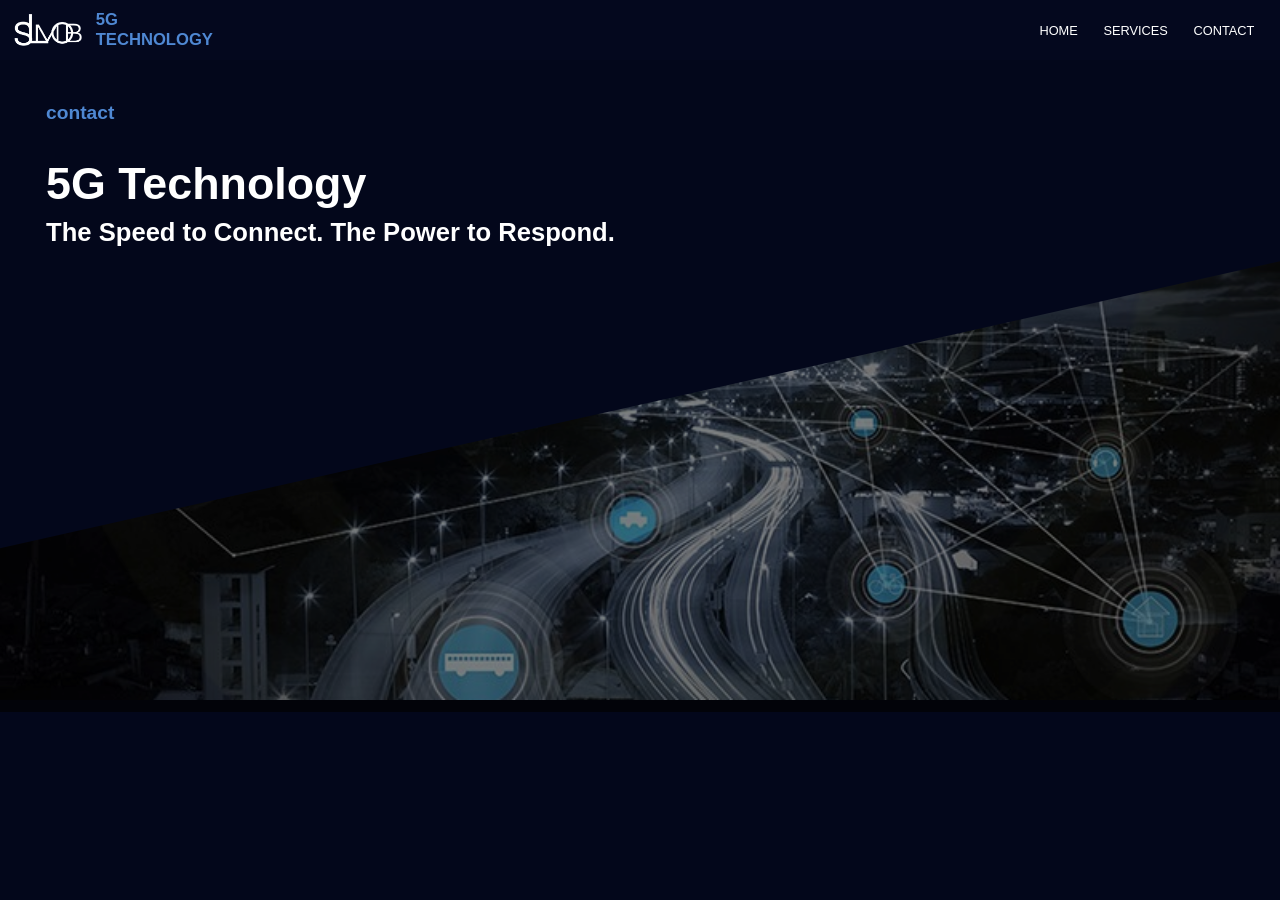
==== contact.html @ cd4a7223 "3 28am" ====
<!DOCTYPE html>
<head>
    <meta charset="UTF-8">
    <meta name="viewport" content="width=device-width, initial-scale=1.0">
    <title>5G for Education</title>
    <link rel="stylesheet" href="style.css">
</head>

<body>
    <nav class="navbar">
        <div class="logo">
            <img src="img/Lsmob.png" alt="LSMOB LOGO">
            <div style="margin-left: 1vw;">
                <strong>5G</strong><br>
                <span>TECHNOLOGY</span>
            </div>
        </div>
        <ul class="nav-links">
            <li><a href="index.html">HOME</a></li>
            <li><a href="services.html">SERVICES</a></li>
            <li><a href="contact.html">CONTACT</a></li>
        </ul>
    </nav>

    <div class="triangle-mask"></div>
    <div class="text">
        <div class="small">contact</div>
        <h1>5G Technology</h1>
        <p>The Speed to Connect. The Power to Respond.</p>
    </div>
</body>
</html>
---- style.css ----
body {
            margin: 0vw;
            font-family: Arial, sans-serif;
            background-color: #03071b;
            overflow-x: hidden;

        }

        /*header*/

        .navbar {
            background-color: #090f283b;
            padding: 0.8vw 1vw;
            display: flex;
            align-items: center;
            justify-content: space-between;
        }

        .logo {
            display: flex;
            align-items: center;
            font-size: 1.3vw;
            font-weight: bold;
            color: #4f88d3;
        }

        .logo2 {
            margin-top: 3vw;
            display: flex;
            text-align: left;
            font-size: 3.5vw;
            font-weight: bold;
            color: #4f88d3;
            justify-content: center;
            margin-bottom: 5vw;
        }

        .logo2 strong {
            font-size: 4vw;
        }

        .logo2 .img2 {
            height: 10vw;
            border-right: 0.2vw solid rgba(255, 255, 255, 0.93);
            margin-right: 2vw;
            padding-right: 2vw;
            padding: 2vw;

        }

        .logo img {
            display: block;
            height: 3vw;

        }

        .nav-links {
            list-style: none;
            padding: 0vw;
            margin: 0vw;
            display: flex;
        }

        .nav-links li {
            margin: 0vw 1vw;
        }

        .nav-links a {
            color: #ffffff;
            text-decoration: none;
            font-size: 1vw;
        }

        /*sub header*/

        .hero {
            background: url(img/background.png) no-repeat center center;
            background-size: cover;
            display: flex;
            flex-direction: column;
            justify-content: center;
            align-items: center;
            text-align: center;
            height: 25vw;
            border-bottom: 1vw solid #0b122e;
            border-bottom-width: 1vw;
            filter: brightness(20%);
            filter: contrast(130%);
            box-shadow: 1vw 1vw 2vw 0.5vw rgb(33, 33, 33) inset;
        }

        /*vid 5g*/

        .vid {
            position: relative;
            width: 100%;
            height: 40vw;
            overflow: hidden;
            box-shadow: 0vw 0vw 2vw 2vw rgb(0, 0, 0);

        }

        .vid video {

            position: absolute;
            top: 50%;
            left: 50%;
            transform: translate(-50%, -50%);
            width: 100%;
            height: 100%;
            object-fit: cover;

        }

        /*sub header*/

        .hero h1 {
            font-size: 3vw;
            color: rgba(255, 255, 255, 0.678);
        }

        .hero p {
            font-size: 1.5vw;
            color: rgba(255, 255, 255, 0.93);
        }

        /*who we are*/

        .container1 {
            padding: 2vw;
            text-align: center;
            background: #03071b;
            color: rgba(255, 255, 255, 0.93);
            margin-top: 2vw;

        }

        .container1 h1 {
            font-size: 2.5vw;
        }

        .container1 p {
            font-size: 1.2vw;
        }

        /*experience*/

        .exp {
            padding: 2vw;
            background-color: #0000009e;
            margin: -2vw;

        }

        .exp h1 {
            font-size: 2.5vw;
        }

        .exp p {
            font-size: 2.0vw;
        }

        .image-container {
            display: flex;
            flex-wrap: wrap;
            gap: 2vw;
            justify-content: center;
        }

        .image-box {
            position: relative;
            display: inline-block;
            overflow: hidden;
            border-radius: 1vw;
        }

        .image-box img {
            height: 18vw;
            width: 25vw;
            border-radius: 1vw;
            transition: 0.3s ease;
        }


        .overlay {
            position: absolute;
            top: 0vw;
            height: 100%;
            width: 100%;
            border-radius: 1vw;
            background: rgba(0, 0, 0, 0.6);
            color: white;
            display: flex;
            flex-direction: column;
            gap: 3vw;
            font-size: 5vw;
            font-weight: bold;
            text-align: left;
            justify-content: center;
        }


        .overlay .title {
            font-size: 2vw;
            font-weight: bold;
            margin-left: 1vw;
        }

        .overlay .description {
            font-size: 1.10vw;
            font-weight: normal;
            margin: 0.73vw;
            align-items: center;
        }

        .image-box:hover img {
            transform: scale(1.2);

        }

        /*service-read more*/

        .ser {
            padding: 1vw;
            background-color: #0000005d;
            margin-top: 5vw;
            position: relative;
            margin-bottom: 0vw;
        }

        .serv-container {
            display: flex;
            flex-wrap: wrap;
            justify-content: center;
            padding-top: 1vw;
            padding-bottom: 1vw;
        }

        .serv {
            position: relative;
            display: inline-block;
            overflow: hidden;
            border-radius: 1vw;
        }

        .img {
            height: 16vw;
            width: 85vw;
            border-radius: 1vw;
            transition: 0.3s ease;
            object-fit: cover;
        }

        .overlay1 {
            position: absolute;
            top: 0vw;
            left: 0vw;
            height: 100%;
            width: 100%;
            border-radius: 1vw;
            background: rgba(0, 0, 0, 0.5);
            color: white;
            display: flex;
            flex-direction: column;
            justify-content: center;
            gap: 2vw;
            padding-left: 2vw;
            transition: 0.3s ease;

        }

        .overlay1 .titlee {
            font-size: 2.5vw;
            font-weight: bold;
            margin-top: 2vw;

        }

        .overlay1 .descrip {
            font-size: 1.20vw;
            font-weight: normal;
    
        }

        .serv:hover .img {
            transform: scale(1.1);
        }

        .serv:hover .overlay1 {
            opacity: 1;
            background: rgba(0, 0, 0, 0.3);
        }

        .read-more-btn {
            display: inline-block;
            padding: 0.8vw 1vw;
            color: #ffffff;
            text-decoration: none;
            border: 0.1vw solid #ddd;
            border-radius: 1vw;
            font-weight: bold;
            transition: background 0.3s ease;
            margin-left: 73vw;
        }

        .read-more-btn:hover {
            background-color: #f0f0f071;
            color: #000;
        }

        /*footer*/

        .footer {
            padding: 0.3vw;
            background: rgb(0, 0, 0);
        }

        .logo3 {
            text-align: left;
            justify-content: left;
            display: flex;
        }

        .logo3 .img3 {
            height: 3vw;
            padding: 1vw;
            margin-right: 10vw;
        }

        .logo3 p {
            text-align: center;
            color: white;
            max-width: 65vw;
            font-size: 1.2vw;
        }

        /*tech and services*/

        .triangle-mask {
            position: relative;
            flex-direction: column;
            height: 50vw;
            background-image: url('img/servs.jpg');
            background-size: cover;
            background-position: center;
            clip-path: polygon(170% 0%, 100% 100%, -80% 110%);
            -webkit-clip-path: polygon(100% 0%, 100%, 0% 100%);
            overflow: hidden;
            object-fit: cover;
            border-bottom: 2vw solid #030612;
            border-bottom-width: 1vw;
            filter: contrast(110%);
            filter: brightness(50%);
        }

        .small {
            position: absolute;
            top: 8vw;
            left: 3.6vw;
            color: #4f88d3;
            font-size: 1.5vw;
            font-family: Arial, sans-serif;
            font-weight: bold;
            display: flex;
        }


        .text h1 {
            position: absolute;
            top: 10vw;
            left: 3.6vw;
            color: rgb(255, 255, 255);
            font-size: 3.5vw;
            font-family: Arial, sans-serif;
            font-weight: bold;
            display: flex;

        }

        .text p {

            position: absolute;
            top: 15vw;
            left: 3.6vw;
            color: rgb(255, 255, 255);
            font-size: 2vw;
            font-family: Arial, sans-serif;
            font-weight: bold;
            display: flex;
        }


        .matters {
            color: rgba(255, 255, 255, 0.93);
            margin-top: 1vw;
            display: flex;
            max-width: 70vw;
            align-items: center;
            padding: 3vw;
            margin-left: auto;
            margin-right: auto;
        }

        .matters h1 {
            font-size: 3vw;
            margin-right: 2vw;
        }

        .matters p {
            font-size: 1.5vw;
            max-width: 45vw;
        }

        /*services*/

        .services-container {
            display: grid;
            grid-template-columns: repeat(10, 1fr);
            gap: 10px;
            width: 100%;
            margin: 0 auto;
            font-family: sans-serif;
            background-color: #0000009e;
            padding: 10px;
            padding-top: 100px;
            padding-bottom: 10px;
            position: relative;
            overflow-x: auto;

        }

        .services-container::-webkit-scrollbar {
            height: 2px;
        }

        .services-container::-webkit-scrollbar-thumb {
            background-color: #ddd;
            border-radius: 5px;
        }

        .services-t {
            position: absolute;
            top: 20px;
            left: 35px;
            color: white;
            font-size: 45px;
        }

        .services-container h1 {
            color: white;
        }

        .services-card {
            background-color: rgba(255, 255, 255, 0.835);
            border: 1px solid #dddddd;
            padding: 10px;
            border-radius: 5px;
        }

        .services-card img {
            width: 300px;
            height: 300px;
            border-radius: 5px;
            margin-bottom: 10px;
        }

        .services-card h2 {
            font-size: 20px;
            margin-bottom: 10px;
        }

        .services-card ul {
            list-style-type: disc;
            padding-left: 20px;
            margin-bottom: 10px;
        }

        .services-card li {
            margin-bottom: 5px;
        }

        .services-card p {
            line-height: 1.5;
        }


        /* pros and cons */
        .pc {
            padding: 0.1vw;
            background-color: #0000009e;
            margin-top: 5vw;
            margin-bottom: 3vw;

        }

        .pc p {
            color: white;
            font-size: 3vw;
            font-family: sans-serif;
            text-align: center;
        }

        table {
            justify-content: center;
            color: white;
            margin: 0 auto;
            background: #0000009e;
            width: 100%;
            max-width: 75.5vw;
        }

        table, th, td {
            border: none;
        }

        th, td {
            padding: 1vw 1.5vw;
        }
        .prcos {
            max-width: 75.5vw;
            margin: 0vw auto;
            text-align: center;
            border-left: 0.1vw solid white;
            border-right: 0.1vw solid white;
            font-family: sans-serif;
            padding: 1vw 8vw;
        }
            .prcos th {
                font-size: 3vw;
            }

            .prco {
                max-width: 75.5vw;
                margin: 0vw auto;
                border-left: 0.1vw solid white;
                border-right: 0.1vw solid white;
                font-family: sans-serif;
                font-size: 1.1vw;
                padding: 1vw 5vw;
                border-radius: 3vw;
                margin-bottom: 3vw;              
            }

            /* vid */

            .vid-container {
                    display: flex;
                    flex-direction: column;
                    align-items: center;
                    justify-content: center;
                    background-color: #0000009e;
                    padding-left: 1vw;
                    padding-right: 1vw;
                    padding-top: 2vw;
                    padding-bottom: 2vw;
                    margin-left: 5vw;
                    margin-right: 5vw;
                    border-top-right-radius: 2vw;
                    border-top-left-radius: 2vw;
                }
                
            
            .vid-title {
                color: white;
                font-family: sans-serif;
                font-size: 1.3vw;
                border-bottom: 0.1vw solid white;
                text-align: center;
                margin-bottom: 2vw;
            }
            
            .vid-source {
                border: none;
                width: 70vw;
                height: 30vw;
            }
            
            
            

            /* rural and urban place */

            .places {
                background-color: #0000009e;
                color: white;
                padding: 2vw;
                text-align: center;
            }

            .title {
                font-size: 1.5vw;
                letter-spacing: auto;
                font-weight: bold;
                margin-bottom: 3vw;
            }

            .content-wrapper {
                display: flex;
                justify-content: center;
                align-items: center;
                gap: 2vw;
                transition: all 0.3s ease;
            }

            .place {
                background-color: white;
                color: #27375C;
                border-radius: 2vw;
                padding: 1vw;
                width: 43vw;
                transition: all 0.3s ease;
            }

            .place img {
                width: 100%;
                height: 20vw;
                object-fit: cover;
                border-radius: 1vw;
            }


            .card-title {
                font-weight: bold;
                margin-top: 1vw;
                margin-bottom: 1vw;
                font-size: 1.5vw;

            }

            .description {
                font-size: 1.1vw;
                letter-spacing: 0.1vw;
            }

            .arrows {
                font-size: 5vw;
                cursor: pointer;
                margin: 0vw 5vw;
            }

            .arrows button {
                background: none;
                border: none;
                color: white;
                font-size: 3vw;
                cursor: pointer;
                padding: 1vw;
                transition: transform 0.2s ease;
            }

            .arrows button:hover {
                transform: scale(1.2);
                color: #5da3ff;
            }

            .hidden {
                display: none;
            }


              /* Title inside the container */
              .services-wrapper h1 {
              text-align: center;
               font-size: 28px;
               color: whitesmoke;
               background: rgba(0, 0, 0, 0.6);
               padding: 20px;
               margin-bottom: 0vw;
               
               
             }
            
              /* arrow */
              .services-wrapper {
                position: relative;
              }
              /* arrow */

          
              /* container */
              .services-container {
                display: flex;
                flex-wrap: wrap;
                justify-content: center;
                gap: 20px;
                padding: 10px;
                box-sizing: border-box;
              }
               
              /* container */
          
              /* card */
              .services-card {
                position: relative;
                width: 300px;
                height: 200px;
                border-radius: 15px;
                transition: transform 0.5s;
              }
              /* card */


             /* hover overlay effet */
              .services-card:hover {
                transform: scale(1.05);
              }
              /* hover overlay effet */
          
              /* img */
              .services-card img {
                width: 100%;
                height: 100%;
                object-fit: cover;
                display: block;
              }
              /* img */
          

              /* overlay in services */
              .overlay {
                position: absolute;
                top: 0;
                left: 0;
                width: 100%;
                height: 100%;
                background: rgba(0, 0, 0, 0.6);
                display: flex;
                flex-direction: column;
                justify-content: space-between;
                padding: 15px;
                box-sizing: border-box;
              }
              /* overlay in services */
          
              /* overlay title */
              .overlay h2 {
                font-size: 20px;
                margin: 0;
              }
              /* overlay title */
          

              /* button */
              .read-more {
                background-color: #28a745;
                border: none;
                padding: 10px 15px;
                color: white;
                cursor: pointer;
                font-weight: bold;
                border-radius: 5px;
                align-self: flex-start;
              }
              /* button */
          

              /* navigation arrow */
              .arrow {
                position: absolute;
                top: 0;
                bottom: 0;
                width: 50px;
                background: rgba(0, 0, 0, 0.5);
                color: white;
                font-size: 30px;
                display: flex;
                align-items: center;
                justify-content: center;
                cursor: pointer;
                z-index: 2;
              }
              /* navigation arrow */
          
              .arrow-left {
                left: 0;
              }
          
              .arrow-right {
                right: 0;
              }
          
              .modal {
                display: none;
                position: fixed;
                top: 0;
                left: 0;
                width: 100%;
                height: 100%;
                background-color: rgba(0, 0, 0, 0.8);
                justify-content: center;
                align-items: center;
                z-index: 3;
              }

              /* modal content */
              .modal-content {
                background-color: rgba(255, 255, 255, 0.1);
                color: white;
                padding: 20px;
                border-radius: 10px;
                max-width: 600px;
              }
              /* modal content */
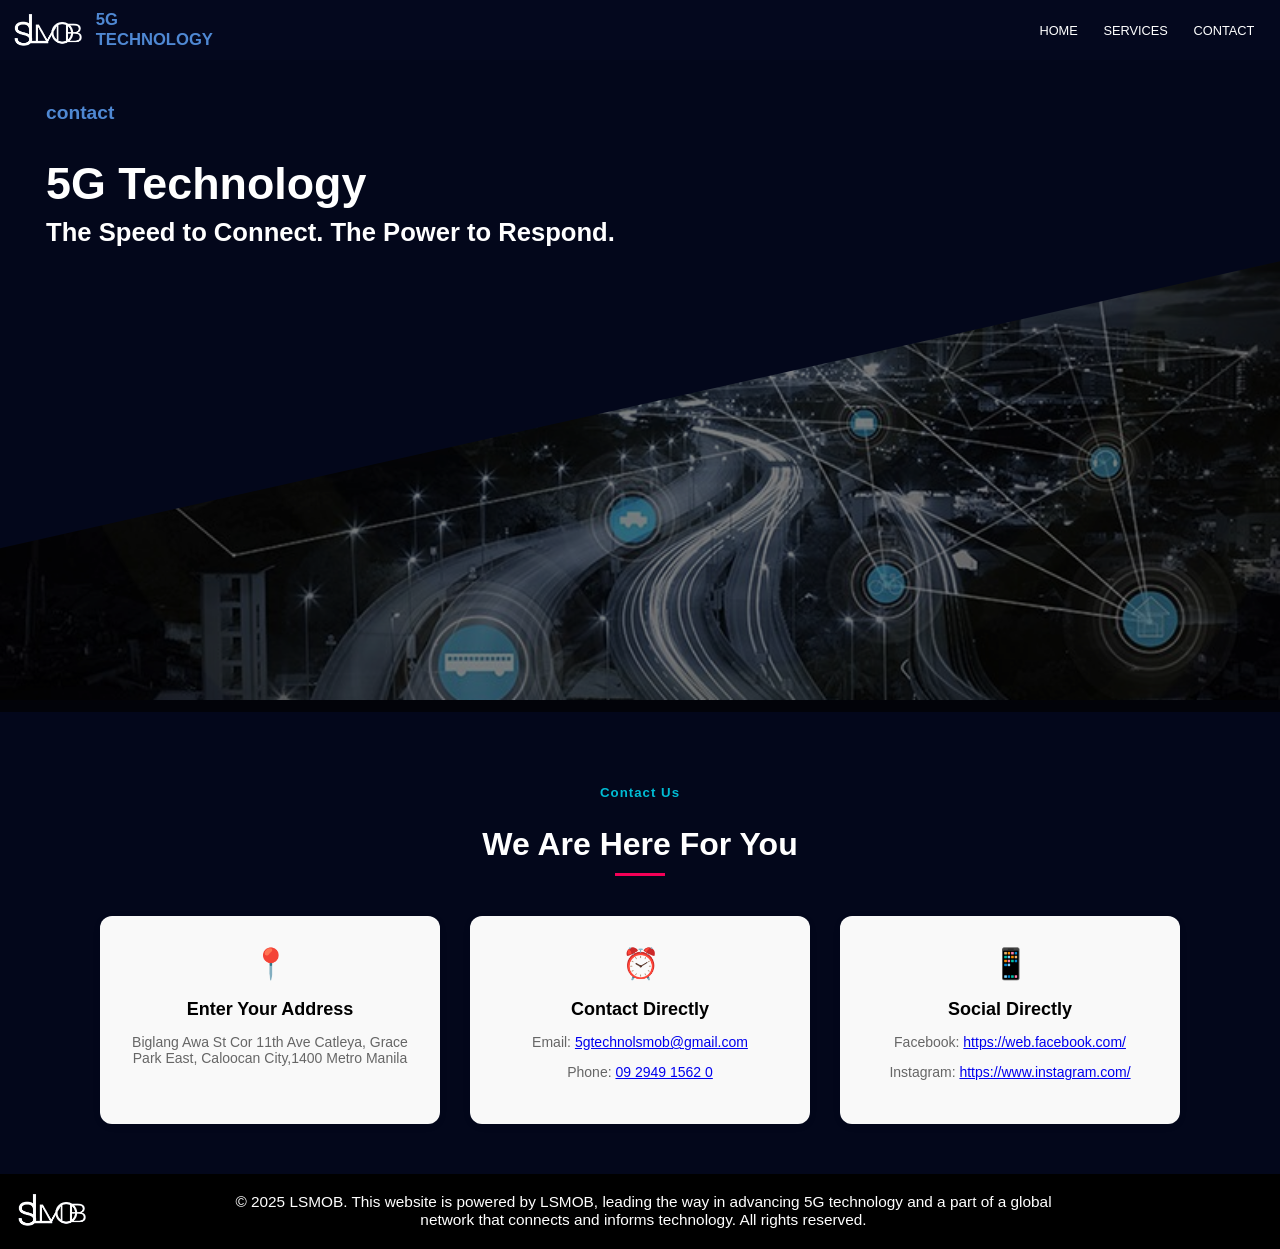
==== commit 97e54342: "3.50pm 4.24" ====
--- a/contact.html
+++ b/contact.html
@@ -1,4 +1,5 @@
 <!DOCTYPE html>
+
 <head>
     <meta charset="UTF-8">
     <meta name="viewport" content="width=device-width, initial-scale=1.0">
@@ -19,6 +20,7 @@
             <li><a href="index.html">HOME</a></li>
             <li><a href="services.html">SERVICES</a></li>
             <li><a href="contact.html">CONTACT</a></li>
+
         </ul>
     </nav>
 
@@ -28,5 +30,134 @@
         <h1>5G Technology</h1>
         <p>The Speed to Connect. The Power to Respond.</p>
     </div>
-</body>
-</html>+    <style>
+        .contact-section {
+            text-align: center;
+            padding: 50px 20px;
+        }
+
+        .contact-section h5 {
+            color: #00bcd4;
+            font-weight: 600;
+            margin-bottom: 10px;
+            letter-spacing: 1px;
+        }
+
+        .contact-section h2 {
+            font-size: 32px;
+            font-weight: bold;
+            margin-bottom: 10px;
+            color: white;
+        }
+
+        .divider {
+            width: 50px;
+            height: 3px;
+            background: #f50057;
+            margin: 10px auto 20px auto;
+        }
+
+        .description {
+            max-width: 600px;
+            margin: 0 auto 40px auto;
+            color: #777;
+            font-size: 15px;
+        }
+
+        .contact-cards {
+            display: flex;
+            justify-content: center;
+            flex-wrap: wrap;
+            gap: 30px;
+        }
+
+        .card {
+            background: #f9f9f9;
+            padding: 30px;
+            border-radius: 12px;
+            box-shadow: 0 2px 10px rgba(0, 0, 0, 0.05);
+            max-width: 280px;
+            flex: 1;
+        }
+
+        .icon {
+            font-size: 30px;
+            margin-bottom: 10px;
+            color: #00bcd4;
+        }
+
+        .card h3 {
+            margin-bottom: 8px;
+            font-size: 18px;
+            font-weight: 600;
+        }
+
+        .card p {
+            font-size: 14px;
+            color: #666;
+        }
+
+        .social-icons {
+            margin-top: 10px;
+        }
+
+        .social-icons a {
+            margin-right: 15px;
+            display: inline-block;
+        }
+
+        .social-icons img {
+            width: 10px;
+            height: 10px;
+            vertical-align: middle;
+        }
+    </style>
+    </head>
+
+    <body>
+        <section class="contact-section">
+            <h5>Contact Us</h5>
+            <h2>We Are Here For You</h2>
+            <div class="divider"></div>
+            <p class="description">
+                
+            </p>
+
+            <div class="contact-cards">
+                <div class="card">
+                    <div class="icon">📍</div>
+                    <h3>Enter Your Address</h3>
+                    <p>Biglang Awa St Cor 11th Ave Catleya, Grace Park East, Caloocan City,1400 Metro Manila</p>
+                </div>
+                <div class="card">
+                    <div class="icon">⏰</div>
+                    <h3>Contact Directly</h3>
+
+                    <p>Email: <a href="mailto:yourname@example.com">5gtechnolsmob@gmail.com</a></p>
+                    <p>Phone: <a href="tel:+1234567890">09 2949 1562 0</a></p>
+                </div>
+                <div class="card">
+                    <div class="icon">📱</div>
+                    <h3>Social Directly</h3>
+                    <p>Facebook: <a href="https://web.facebook.com/profile.php?id=61575214815223"
+                            target="_blank">https://web.facebook.com/</a></p>
+                    <p>Instagram: <a href="https://www.instagram.com/yourprofile"
+                            target="_blank">https://www.instagram.com/</a></p>
+                </div>
+            </div>
+        </section>
+
+        <section class="footer">
+
+            <div class="logo3">
+                <img class="img3" src="img/Lsmob.png" alt="LSMOB LOGO">
+                <p>© 2025 LSMOB. This website is powered by LSMOB, leading the way in advancing 5G technology and a
+                    part of
+                    a global network that connects and informs technology. All rights reserved.</p>
+            </div>
+
+        </section>
+
+    </body>
+
+    </html>
--- a/style.css
+++ b/style.css
@@ -742,7 +742,7 @@
 
               /* button */
               .read-more {
-                background-color: #28a745;
+                background-color: rgba(0, 0, 0, 0.5);
                 border: none;
                 padding: 10px 15px;
                 color: white;
@@ -794,7 +794,7 @@
 
               /* modal content */
               .modal-content {
-                background-color: rgba(255, 255, 255, 0.1);
+                background-color: rgba(16, 15, 15, 0.979);
                 color: white;
                 padding: 20px;
                 border-radius: 10px;
